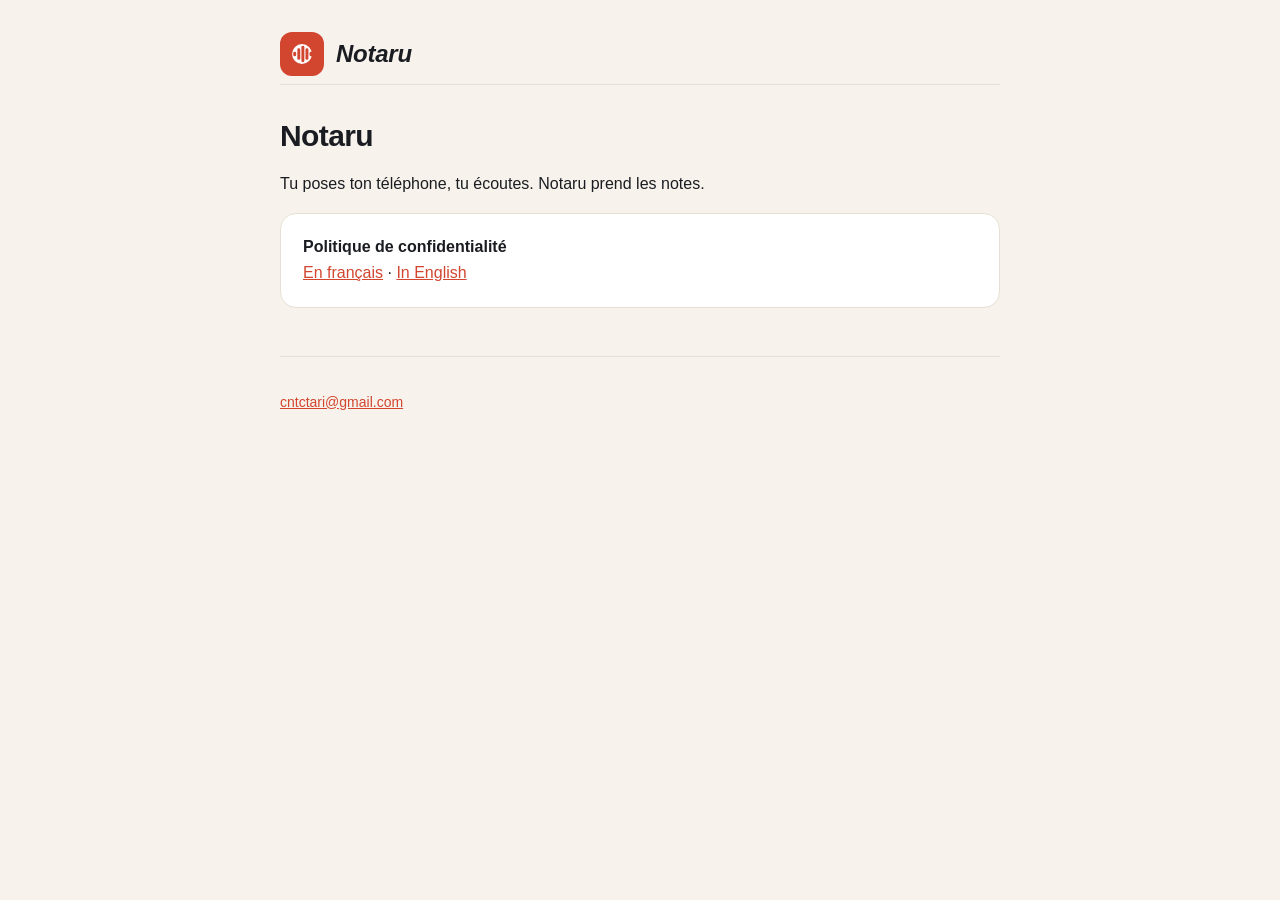
==== index.html @ 10618eb5 "Politique de confidentialité de Notaru, en français et en anglais Le Play Store exige une politique " ====
<!DOCTYPE html>
<html lang="fr">
<head>
<meta charset="utf-8">
<meta name="viewport" content="width=device-width, initial-scale=1">
<title>Notaru — mentions légales</title>
<link rel="stylesheet" href="style.css">
<link rel="icon" href="logo.svg" type="image/svg+xml">
</head>
<body>
<main>

<header>
  <span class="logo"><img src="logo.svg" alt="" width="28" height="28"></span>
  <span class="nom">Notaru</span>
</header>

<h1>Notaru</h1>
<p>Tu poses ton téléphone, tu écoutes. Notaru prend les notes.</p>

<div class="resume">
  <p><strong>Politique de confidentialité</strong><br>
  <a href="confidentialite.html">En français</a> ·
  <a href="privacy.html">In English</a></p>
</div>

<footer>
  <p><a href="mailto:cntctari@gmail.com">cntctari@gmail.com</a></p>
</footer>

</main>
</body>
</html>
---- style.css ----
/* Reprend la palette de l'application, y compris le thème sombre :
   quelqu'un qui arrive ici depuis l'app ne doit pas avoir l'impression
   d'avoir changé de site. */
:root{
  --bg:#F7F3EC; --surface:#FFFFFF; --ink:#1A1C21; --ink-soft:#5D6168;
  --line:#E6DFD3; --accent:#D2452F; --accent-tint:#FBEAE6;
}
@media (prefers-color-scheme: dark){
  :root{
    --bg:#15171B; --surface:#1E2127; --ink:#EDE9E2; --ink-soft:#A3A5AC;
    --line:#2E323A; --accent:#E4573F; --accent-tint:#2E211F;
  }
}

*{ box-sizing:border-box }
body{
  margin:0; background:var(--bg); color:var(--ink);
  font:16px/1.65 -apple-system, BlinkMacSystemFont, "Segoe UI", Roboto, sans-serif;
  /* La marge latérale évite que le texte touche le bord sur téléphone. */
  padding:0 18px 64px;
}
main{ max-width:720px; margin:0 auto }

header{
  display:flex; align-items:center; gap:12px;
  padding:32px 0 8px; border-bottom:1px solid var(--line); margin-bottom:32px;
}
header .logo{
  width:44px; height:44px; border-radius:12px; background:var(--accent);
  display:flex; align-items:center; justify-content:center; flex:0 0 auto;
}
header .nom{ font-size:24px; font-weight:700; font-style:italic; letter-spacing:-.01em }
header .langues{ margin-left:auto; font-size:14px }
header .langues a{ color:var(--ink-soft); text-decoration:none; padding:4px 8px; border-radius:8px }
header .langues a:hover{ background:var(--accent-tint); color:var(--accent) }
header .langues a[aria-current]{ color:var(--accent); font-weight:600 }

h1{ font-size:30px; line-height:1.25; margin:0 0 6px; letter-spacing:-.02em }
.maj{ color:var(--ink-soft); font-size:14px; margin:0 0 32px }
h2{ font-size:20px; margin:36px 0 10px; letter-spacing:-.01em }
h3{ font-size:16px; margin:24px 0 6px }
p, li{ color:var(--ink) }
a{ color:var(--accent) }

.resume{
  background:var(--surface); border:1px solid var(--line); border-radius:16px;
  padding:20px 22px; margin:0 0 8px;
}
.resume p:first-child{ margin-top:0 }
.resume p:last-child{ margin-bottom:0 }

table{ border-collapse:collapse; width:100%; margin:12px 0; font-size:15px }
th, td{ text-align:start; padding:10px 12px; border-bottom:1px solid var(--line); vertical-align:top }
th{ color:var(--ink-soft); font-weight:600 }

footer{
  margin-top:48px; padding-top:20px; border-top:1px solid var(--line);
  color:var(--ink-soft); font-size:14px;
}
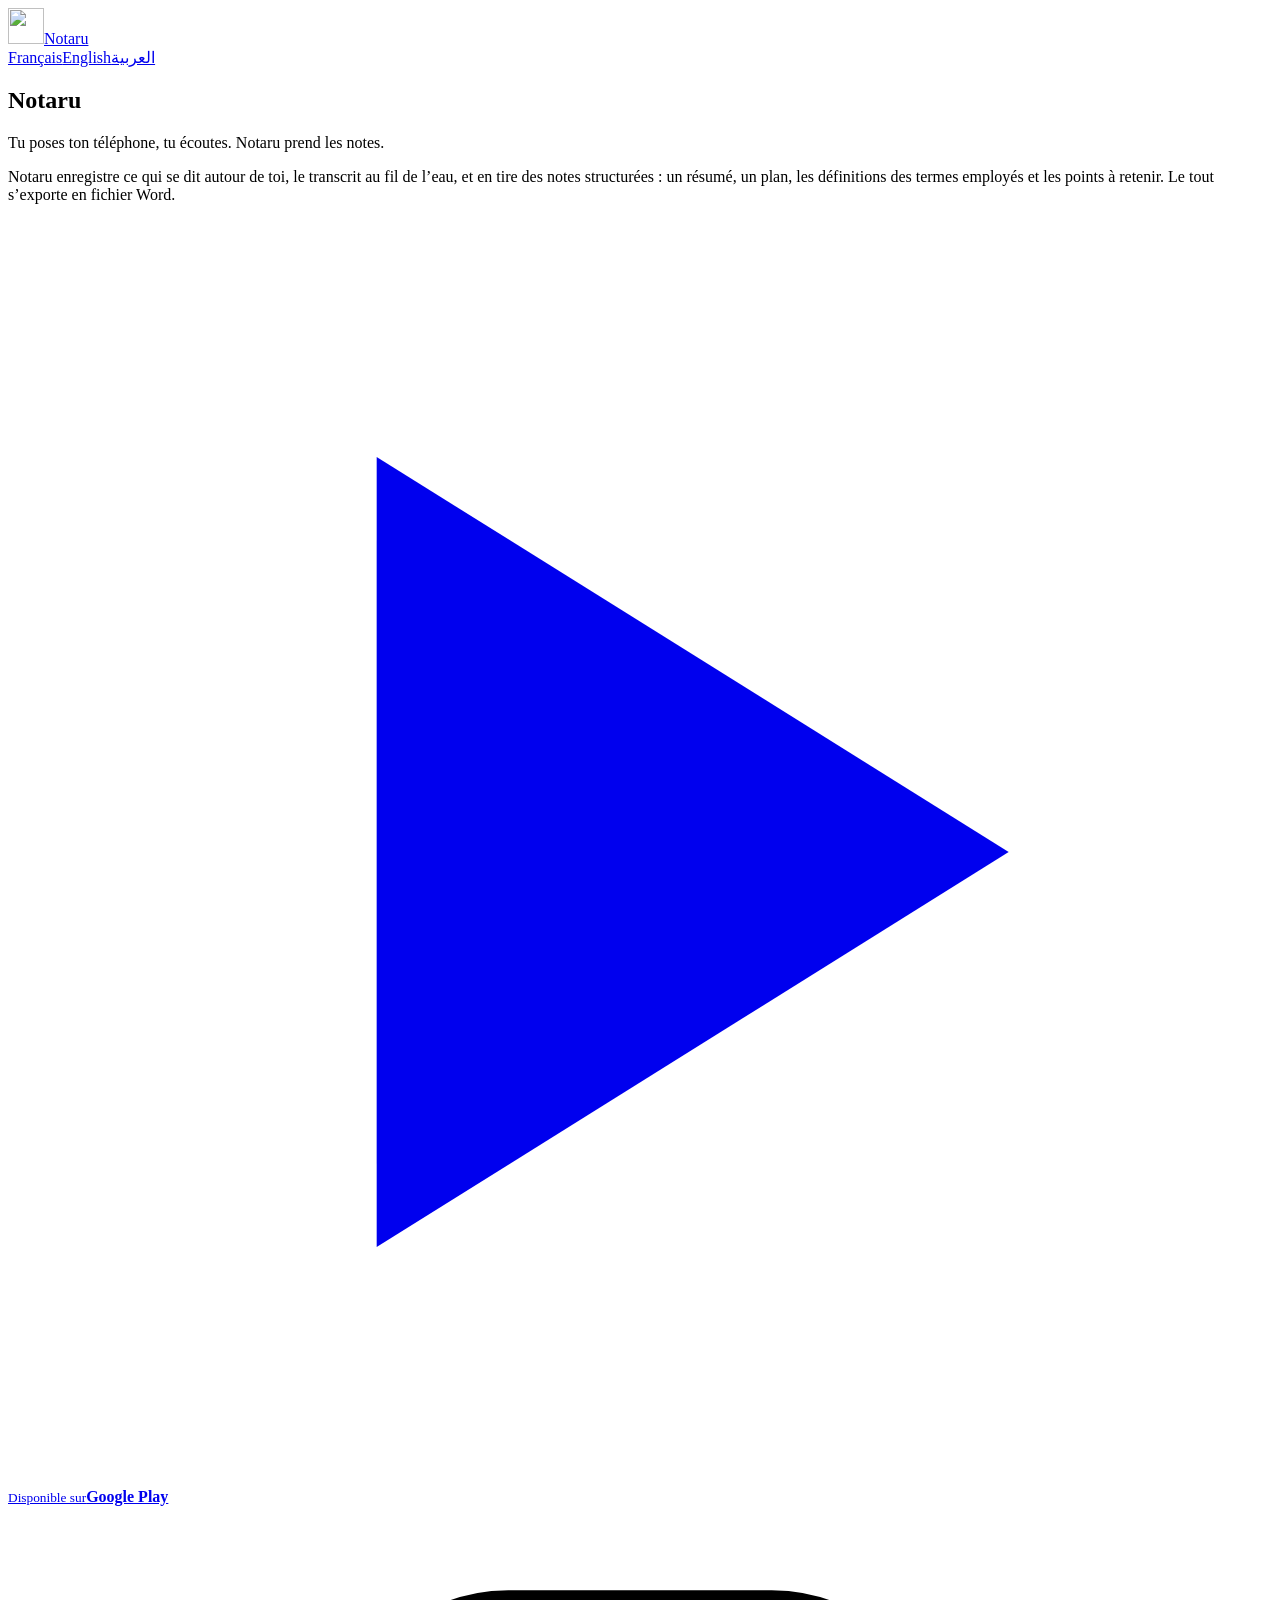
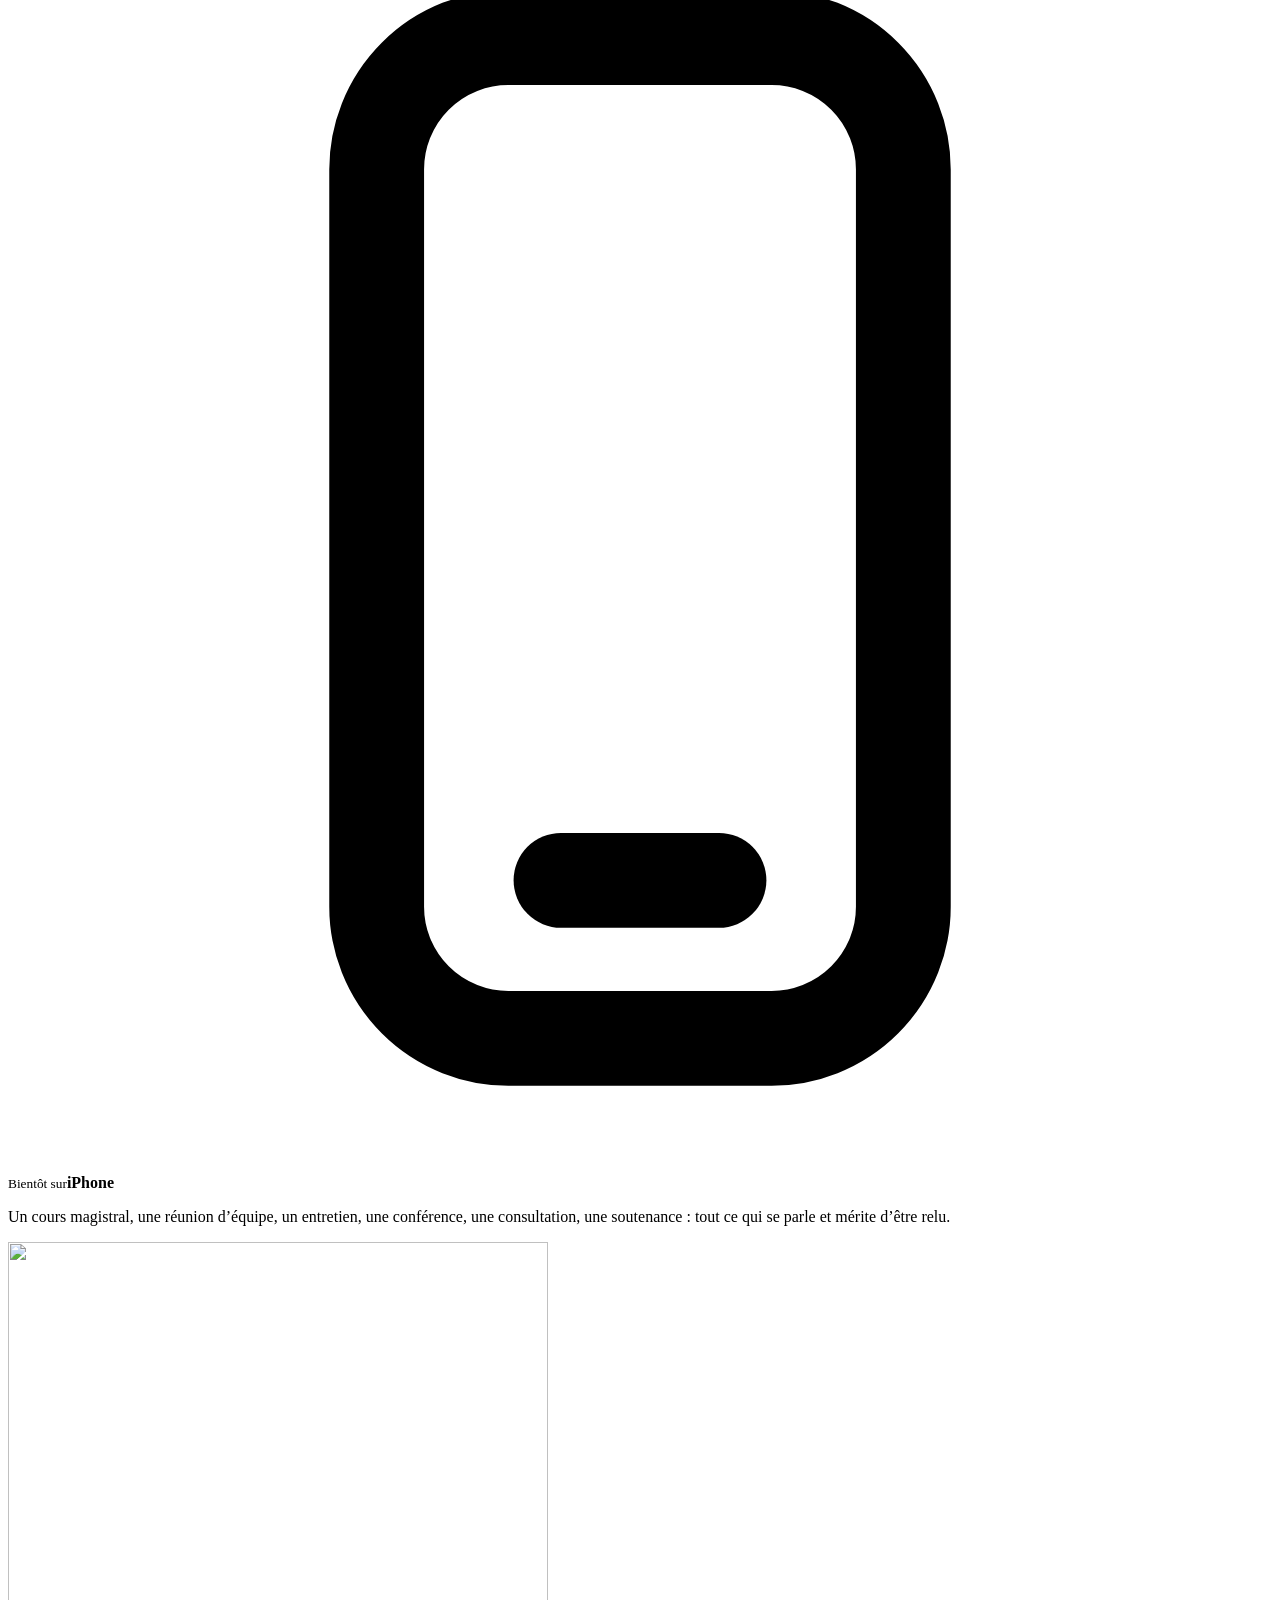
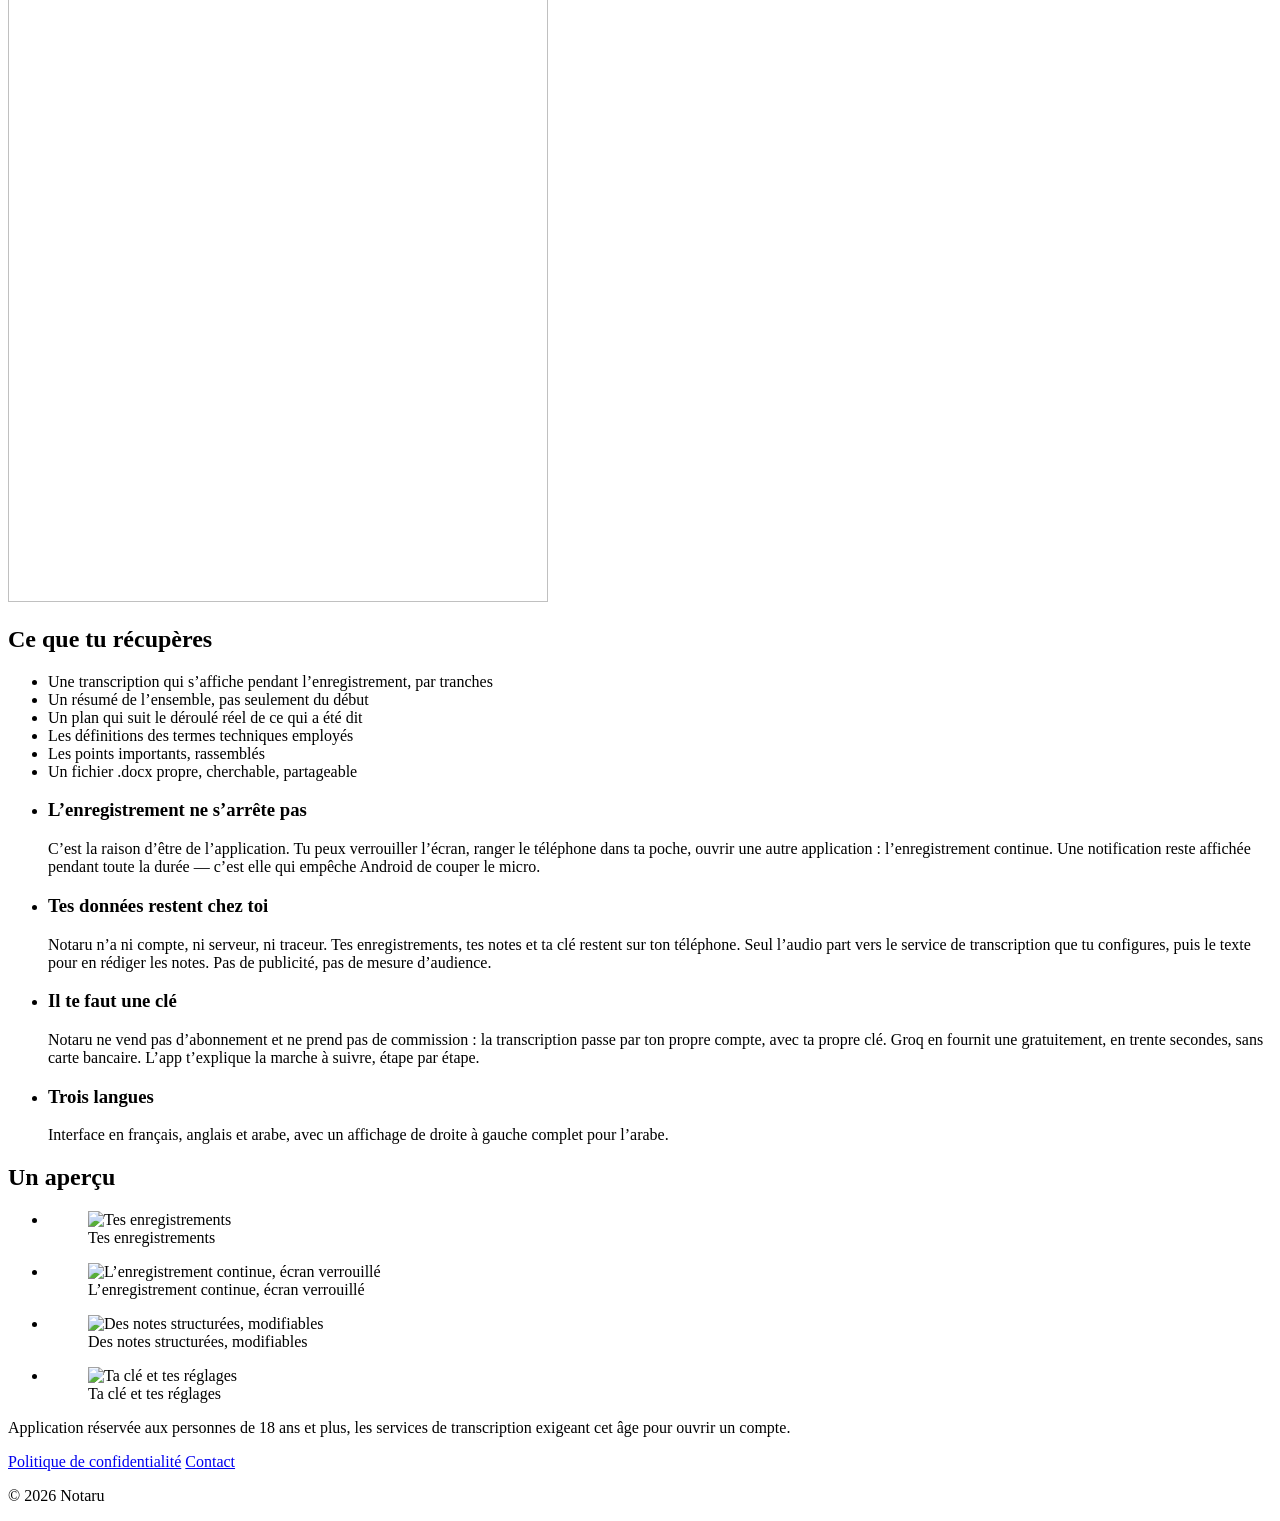
==== commit 1519abe6: "Page de présentation de Notaru, en français, anglais et arabe index.html (fr), en.html, ar.html, gén" ====
--- a/index.html
+++ b/index.html
@@ -1,33 +1,80 @@
-<!DOCTYPE html>
-<html lang="fr">
+<!doctype html>
+<html lang="fr" dir="ltr">
 <head>
-<meta charset="utf-8">
-<meta name="viewport" content="width=device-width, initial-scale=1">
-<title>Notaru — mentions légales</title>
-<link rel="stylesheet" href="style.css">
-<link rel="icon" href="logo.svg" type="image/svg+xml">
+  <meta charset="utf-8">
+  <meta name="viewport" content="width=device-width, initial-scale=1">
+  <title>Notaru — tu écoutes, Notaru prend les notes</title>
+  <meta name="description" content="Notaru enregistre, transcrit au fil de l’eau et tire des notes structurées de tes cours, réunions et entretiens : résumé, plan, définitions, points à retenir, en .docx.">
+  <meta name="color-scheme" content="light dark">
+  <meta name="theme-color" content="#D2452F">
+  <link rel="canonical" href="https://fradali.github.io/Notaru-politique/">
+  <link rel="alternate" hreflang="fr" href="https://fradali.github.io/Notaru-politique/">
+  <link rel="alternate" hreflang="en" href="https://fradali.github.io/Notaru-politique/en.html">
+  <link rel="alternate" hreflang="ar" href="https://fradali.github.io/Notaru-politique/ar.html">
+  <link rel="alternate" hreflang="x-default" href="https://fradali.github.io/Notaru-politique/">
+  <meta property="og:type" content="website">
+  <meta property="og:title" content="Notaru — tu écoutes, Notaru prend les notes">
+  <meta property="og:description" content="Notaru enregistre, transcrit au fil de l’eau et tire des notes structurées de tes cours, réunions et entretiens : résumé, plan, définitions, points à retenir, en .docx.">
+  <meta property="og:url" content="https://fradali.github.io/Notaru-politique/">
+  <meta property="og:image" content="https://fradali.github.io/Notaru-politique/img/og.jpg">
+  <meta name="twitter:card" content="summary_large_image">
+  <link rel="icon" href="logo.svg" type="image/svg+xml">
+  <link rel="apple-touch-icon" href="img/icon-192.png">
+  <link rel="stylesheet" href="landing.css">
 </head>
 <body>
-<main>
+  <header class="top">
+    <a class="brand" href="./"><img src="img/icon-192.png" width="36" height="36" alt=""><span>Notaru</span></a>
+    <nav class="langs" aria-label="Language"><a href="./" lang="fr" aria-current="page">Français</a><a href="en.html" lang="en" hreflang="en">English</a><a href="ar.html" lang="ar" hreflang="ar">العربية</a></nav>
+  </header>
 
-<header>
-  <span class="logo"><img src="logo.svg" alt="" width="28" height="28"></span>
-  <span class="nom">Notaru</span>
-</header>
+  <main>
+    <section class="hero">
+      <div class="hero__text">
+        <h1>Notaru</h1>
+        <p class="hero__tagline">Tu poses ton téléphone, tu écoutes. Notaru prend les notes.</p>
+        <p class="hero__lead">Notaru enregistre ce qui se dit autour de toi, le transcrit au fil de l’eau, et en tire des notes structurées : un résumé, un plan, les définitions des termes employés et les points à retenir. Le tout s’exporte en fichier Word.</p>
+        <div class="stores">
+          <a class="store" href="https://play.google.com/store/apps/details?id=app.notaru&amp;hl=fr" rel="noopener"><svg viewBox="0 0 24 24" aria-hidden="true"><path d="M7 4.5v15l12-7.5z" fill="currentColor"/></svg><span><small>Disponible sur</small><strong>Google Play</strong></span></a>
+          <span class="store store--soon" aria-disabled="true"><svg viewBox="0 0 24 24" aria-hidden="true"><rect x="7" y="2.5" width="10" height="19" rx="2.5" fill="none" stroke="currentColor" stroke-width="1.8"/><path d="M10.5 18.5h3" stroke="currentColor" stroke-width="1.8" stroke-linecap="round"/></svg><span><small>Bientôt sur</small><strong>iPhone</strong></span></span>
+        </div>
+        <p class="hero__uses">Un cours magistral, une réunion d’équipe, un entretien, une conférence, une consultation, une soutenance : tout ce qui se parle et mérite d’être relu.</p>
+      </div>
+      <div class="hero__art">
+        <img src="img/2-enregistrement.jpg" width="540" height="960" alt="">
+      </div>
+    </section>
 
-<h1>Notaru</h1>
-<p>Tu poses ton téléphone, tu écoutes. Notaru prend les notes.</p>
+    <section class="features" aria-labelledby="gets-title">
+      <h2 id="gets-title">Ce que tu récupères</h2>
+      <ul class="gets"><li>Une transcription qui s’affiche pendant l’enregistrement, par tranches</li><li>Un résumé de l’ensemble, pas seulement du début</li><li>Un plan qui suit le déroulé réel de ce qui a été dit</li><li>Les définitions des termes techniques employés</li><li>Les points importants, rassemblés</li><li>Un fichier .docx propre, cherchable, partageable</li></ul>
+      <ul class="cards">
+        <li class="card"><h3>L’enregistrement ne s’arrête pas</h3><p>C’est la raison d’être de l’application. Tu peux verrouiller l’écran, ranger le téléphone dans ta poche, ouvrir une autre application : l’enregistrement continue. Une notification reste affichée pendant toute la durée — c’est elle qui empêche Android de couper le micro.</p></li>
+        <li class="card"><h3>Tes données restent chez toi</h3><p>Notaru n’a ni compte, ni serveur, ni traceur. Tes enregistrements, tes notes et ta clé restent sur ton téléphone. Seul l’audio part vers le service de transcription que tu configures, puis le texte pour en rédiger les notes. Pas de publicité, pas de mesure d’audience.</p></li>
+        <li class="card"><h3>Il te faut une clé</h3><p>Notaru ne vend pas d’abonnement et ne prend pas de commission : la transcription passe par ton propre compte, avec ta propre clé. Groq en fournit une gratuitement, en trente secondes, sans carte bancaire. L’app t’explique la marche à suivre, étape par étape.</p></li>
+        <li class="card"><h3>Trois langues</h3><p>Interface en français, anglais et arabe, avec un affichage de droite à gauche complet pour l’arabe.</p></li>
+      </ul>
+    </section>
 
-<div class="resume">
-  <p><strong>Politique de confidentialité</strong><br>
-  <a href="confidentialite.html">En français</a> ·
-  <a href="privacy.html">In English</a></p>
-</div>
+    <section class="shots" aria-labelledby="shots-title">
+      <h2 id="shots-title">Un aperçu</h2>
+      <ul>
+        <li><figure><img src="img/1-liste.jpg" width="540" height="960" loading="eager" alt="Tes enregistrements"><figcaption>Tes enregistrements</figcaption></figure></li>
+        <li><figure><img src="img/2-enregistrement.jpg" width="540" height="960" loading="eager" alt="L’enregistrement continue, écran verrouillé"><figcaption>L’enregistrement continue, écran verrouillé</figcaption></figure></li>
+        <li><figure><img src="img/3-notes.jpg" width="540" height="960" loading="lazy" alt="Des notes structurées, modifiables"><figcaption>Des notes structurées, modifiables</figcaption></figure></li>
+        <li><figure><img src="img/4-reglages.jpg" width="540" height="960" loading="lazy" alt="Ta clé et tes réglages"><figcaption>Ta clé et tes réglages</figcaption></figure></li>
+      </ul>
+    </section>
 
-<footer>
-  <p><a href="mailto:cntctari@gmail.com">cntctari@gmail.com</a></p>
-</footer>
+    <section class="age"><p>Application réservée aux personnes de 18 ans et plus, les services de transcription exigeant cet âge pour ouvrir un compte.</p></section>
+  </main>
 
-</main>
+  <footer class="foot">
+    <nav aria-label="Politique de confidentialité">
+      <a href="confidentialite.html">Politique de confidentialité</a>
+      <a href="mailto:cntctari@gmail.com">Contact</a>
+    </nav>
+    <p class="muted">© 2026 Notaru</p>
+  </footer>
 </body>
 </html>
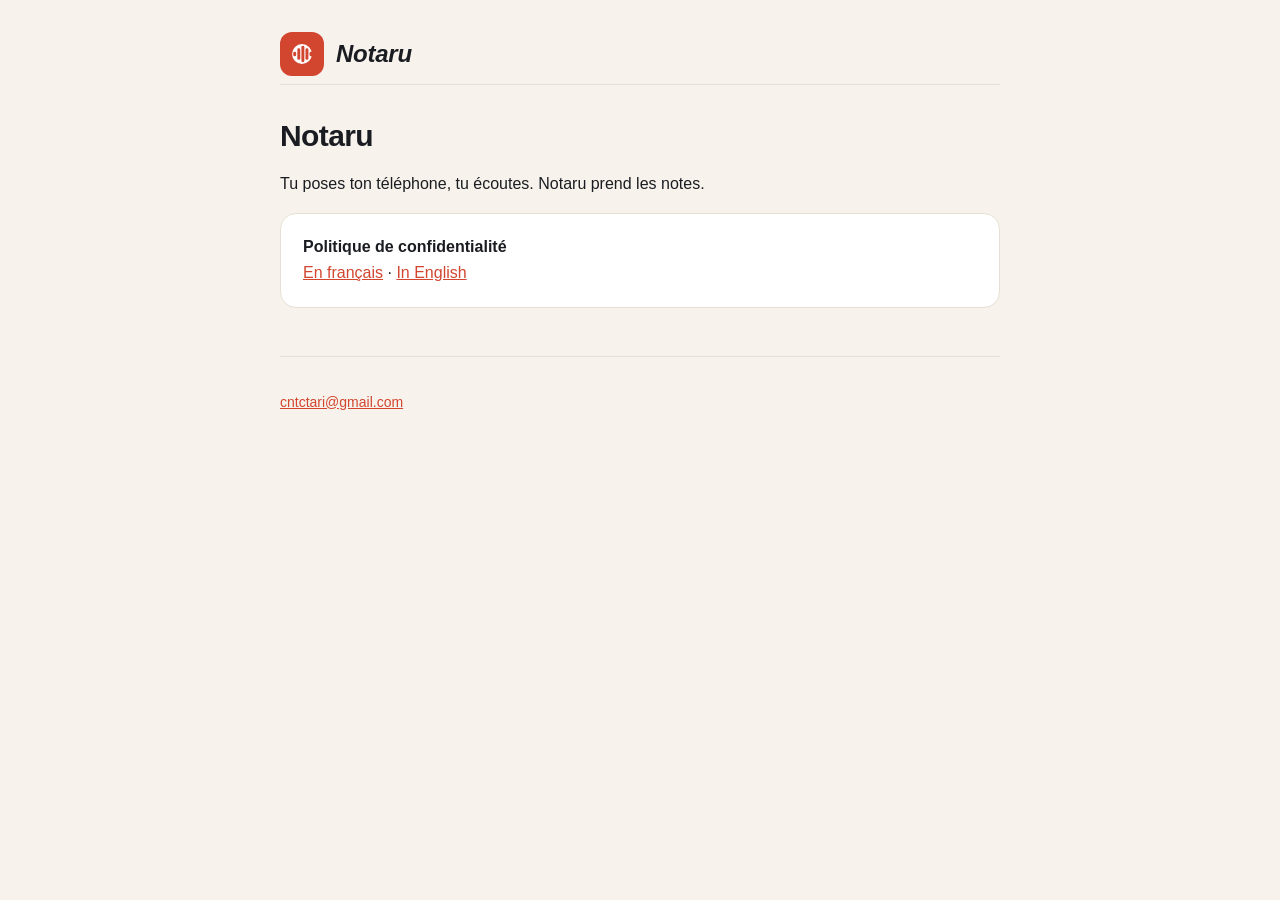
==== commit a9d5f3e0: "Revert "Page de présentation de Notaru, en français, anglais et arabe" This reverts commit 1519abe6a" ====
--- a/index.html
+++ b/index.html
@@ -1,80 +1,33 @@
-<!doctype html>
-<html lang="fr" dir="ltr">
+<!DOCTYPE html>
+<html lang="fr">
 <head>
-  <meta charset="utf-8">
-  <meta name="viewport" content="width=device-width, initial-scale=1">
-  <title>Notaru — tu écoutes, Notaru prend les notes</title>
-  <meta name="description" content="Notaru enregistre, transcrit au fil de l’eau et tire des notes structurées de tes cours, réunions et entretiens : résumé, plan, définitions, points à retenir, en .docx.">
-  <meta name="color-scheme" content="light dark">
-  <meta name="theme-color" content="#D2452F">
-  <link rel="canonical" href="https://fradali.github.io/Notaru-politique/">
-  <link rel="alternate" hreflang="fr" href="https://fradali.github.io/Notaru-politique/">
-  <link rel="alternate" hreflang="en" href="https://fradali.github.io/Notaru-politique/en.html">
-  <link rel="alternate" hreflang="ar" href="https://fradali.github.io/Notaru-politique/ar.html">
-  <link rel="alternate" hreflang="x-default" href="https://fradali.github.io/Notaru-politique/">
-  <meta property="og:type" content="website">
-  <meta property="og:title" content="Notaru — tu écoutes, Notaru prend les notes">
-  <meta property="og:description" content="Notaru enregistre, transcrit au fil de l’eau et tire des notes structurées de tes cours, réunions et entretiens : résumé, plan, définitions, points à retenir, en .docx.">
-  <meta property="og:url" content="https://fradali.github.io/Notaru-politique/">
-  <meta property="og:image" content="https://fradali.github.io/Notaru-politique/img/og.jpg">
-  <meta name="twitter:card" content="summary_large_image">
-  <link rel="icon" href="logo.svg" type="image/svg+xml">
-  <link rel="apple-touch-icon" href="img/icon-192.png">
-  <link rel="stylesheet" href="landing.css">
+<meta charset="utf-8">
+<meta name="viewport" content="width=device-width, initial-scale=1">
+<title>Notaru — mentions légales</title>
+<link rel="stylesheet" href="style.css">
+<link rel="icon" href="logo.svg" type="image/svg+xml">
 </head>
 <body>
-  <header class="top">
-    <a class="brand" href="./"><img src="img/icon-192.png" width="36" height="36" alt=""><span>Notaru</span></a>
-    <nav class="langs" aria-label="Language"><a href="./" lang="fr" aria-current="page">Français</a><a href="en.html" lang="en" hreflang="en">English</a><a href="ar.html" lang="ar" hreflang="ar">العربية</a></nav>
-  </header>
+<main>
 
-  <main>
-    <section class="hero">
-      <div class="hero__text">
-        <h1>Notaru</h1>
-        <p class="hero__tagline">Tu poses ton téléphone, tu écoutes. Notaru prend les notes.</p>
-        <p class="hero__lead">Notaru enregistre ce qui se dit autour de toi, le transcrit au fil de l’eau, et en tire des notes structurées : un résumé, un plan, les définitions des termes employés et les points à retenir. Le tout s’exporte en fichier Word.</p>
-        <div class="stores">
-          <a class="store" href="https://play.google.com/store/apps/details?id=app.notaru&amp;hl=fr" rel="noopener"><svg viewBox="0 0 24 24" aria-hidden="true"><path d="M7 4.5v15l12-7.5z" fill="currentColor"/></svg><span><small>Disponible sur</small><strong>Google Play</strong></span></a>
-          <span class="store store--soon" aria-disabled="true"><svg viewBox="0 0 24 24" aria-hidden="true"><rect x="7" y="2.5" width="10" height="19" rx="2.5" fill="none" stroke="currentColor" stroke-width="1.8"/><path d="M10.5 18.5h3" stroke="currentColor" stroke-width="1.8" stroke-linecap="round"/></svg><span><small>Bientôt sur</small><strong>iPhone</strong></span></span>
-        </div>
-        <p class="hero__uses">Un cours magistral, une réunion d’équipe, un entretien, une conférence, une consultation, une soutenance : tout ce qui se parle et mérite d’être relu.</p>
-      </div>
-      <div class="hero__art">
-        <img src="img/2-enregistrement.jpg" width="540" height="960" alt="">
-      </div>
-    </section>
+<header>
+  <span class="logo"><img src="logo.svg" alt="" width="28" height="28"></span>
+  <span class="nom">Notaru</span>
+</header>
 
-    <section class="features" aria-labelledby="gets-title">
-      <h2 id="gets-title">Ce que tu récupères</h2>
-      <ul class="gets"><li>Une transcription qui s’affiche pendant l’enregistrement, par tranches</li><li>Un résumé de l’ensemble, pas seulement du début</li><li>Un plan qui suit le déroulé réel de ce qui a été dit</li><li>Les définitions des termes techniques employés</li><li>Les points importants, rassemblés</li><li>Un fichier .docx propre, cherchable, partageable</li></ul>
-      <ul class="cards">
-        <li class="card"><h3>L’enregistrement ne s’arrête pas</h3><p>C’est la raison d’être de l’application. Tu peux verrouiller l’écran, ranger le téléphone dans ta poche, ouvrir une autre application : l’enregistrement continue. Une notification reste affichée pendant toute la durée — c’est elle qui empêche Android de couper le micro.</p></li>
-        <li class="card"><h3>Tes données restent chez toi</h3><p>Notaru n’a ni compte, ni serveur, ni traceur. Tes enregistrements, tes notes et ta clé restent sur ton téléphone. Seul l’audio part vers le service de transcription que tu configures, puis le texte pour en rédiger les notes. Pas de publicité, pas de mesure d’audience.</p></li>
-        <li class="card"><h3>Il te faut une clé</h3><p>Notaru ne vend pas d’abonnement et ne prend pas de commission : la transcription passe par ton propre compte, avec ta propre clé. Groq en fournit une gratuitement, en trente secondes, sans carte bancaire. L’app t’explique la marche à suivre, étape par étape.</p></li>
-        <li class="card"><h3>Trois langues</h3><p>Interface en français, anglais et arabe, avec un affichage de droite à gauche complet pour l’arabe.</p></li>
-      </ul>
-    </section>
+<h1>Notaru</h1>
+<p>Tu poses ton téléphone, tu écoutes. Notaru prend les notes.</p>
 
-    <section class="shots" aria-labelledby="shots-title">
-      <h2 id="shots-title">Un aperçu</h2>
-      <ul>
-        <li><figure><img src="img/1-liste.jpg" width="540" height="960" loading="eager" alt="Tes enregistrements"><figcaption>Tes enregistrements</figcaption></figure></li>
-        <li><figure><img src="img/2-enregistrement.jpg" width="540" height="960" loading="eager" alt="L’enregistrement continue, écran verrouillé"><figcaption>L’enregistrement continue, écran verrouillé</figcaption></figure></li>
-        <li><figure><img src="img/3-notes.jpg" width="540" height="960" loading="lazy" alt="Des notes structurées, modifiables"><figcaption>Des notes structurées, modifiables</figcaption></figure></li>
-        <li><figure><img src="img/4-reglages.jpg" width="540" height="960" loading="lazy" alt="Ta clé et tes réglages"><figcaption>Ta clé et tes réglages</figcaption></figure></li>
-      </ul>
-    </section>
+<div class="resume">
+  <p><strong>Politique de confidentialité</strong><br>
+  <a href="confidentialite.html">En français</a> ·
+  <a href="privacy.html">In English</a></p>
+</div>
 
-    <section class="age"><p>Application réservée aux personnes de 18 ans et plus, les services de transcription exigeant cet âge pour ouvrir un compte.</p></section>
-  </main>
+<footer>
+  <p><a href="mailto:cntctari@gmail.com">cntctari@gmail.com</a></p>
+</footer>
 
-  <footer class="foot">
-    <nav aria-label="Politique de confidentialité">
-      <a href="confidentialite.html">Politique de confidentialité</a>
-      <a href="mailto:cntctari@gmail.com">Contact</a>
-    </nav>
-    <p class="muted">© 2026 Notaru</p>
-  </footer>
+</main>
 </body>
 </html>
--- a/style.css
+++ b/style.css
@@ -0,0 +1,59 @@
+/* Reprend la palette de l'application, y compris le thème sombre :
+   quelqu'un qui arrive ici depuis l'app ne doit pas avoir l'impression
+   d'avoir changé de site. */
+:root{
+  --bg:#F7F3EC; --surface:#FFFFFF; --ink:#1A1C21; --ink-soft:#5D6168;
+  --line:#E6DFD3; --accent:#D2452F; --accent-tint:#FBEAE6;
+}
+@media (prefers-color-scheme: dark){
+  :root{
+    --bg:#15171B; --surface:#1E2127; --ink:#EDE9E2; --ink-soft:#A3A5AC;
+    --line:#2E323A; --accent:#E4573F; --accent-tint:#2E211F;
+  }
+}
+
+*{ box-sizing:border-box }
+body{
+  margin:0; background:var(--bg); color:var(--ink);
+  font:16px/1.65 -apple-system, BlinkMacSystemFont, "Segoe UI", Roboto, sans-serif;
+  /* La marge latérale évite que le texte touche le bord sur téléphone. */
+  padding:0 18px 64px;
+}
+main{ max-width:720px; margin:0 auto }
+
+header{
+  display:flex; align-items:center; gap:12px;
+  padding:32px 0 8px; border-bottom:1px solid var(--line); margin-bottom:32px;
+}
+header .logo{
+  width:44px; height:44px; border-radius:12px; background:var(--accent);
+  display:flex; align-items:center; justify-content:center; flex:0 0 auto;
+}
+header .nom{ font-size:24px; font-weight:700; font-style:italic; letter-spacing:-.01em }
+header .langues{ margin-left:auto; font-size:14px }
+header .langues a{ color:var(--ink-soft); text-decoration:none; padding:4px 8px; border-radius:8px }
+header .langues a:hover{ background:var(--accent-tint); color:var(--accent) }
+header .langues a[aria-current]{ color:var(--accent); font-weight:600 }
+
+h1{ font-size:30px; line-height:1.25; margin:0 0 6px; letter-spacing:-.02em }
+.maj{ color:var(--ink-soft); font-size:14px; margin:0 0 32px }
+h2{ font-size:20px; margin:36px 0 10px; letter-spacing:-.01em }
+h3{ font-size:16px; margin:24px 0 6px }
+p, li{ color:var(--ink) }
+a{ color:var(--accent) }
+
+.resume{
+  background:var(--surface); border:1px solid var(--line); border-radius:16px;
+  padding:20px 22px; margin:0 0 8px;
+}
+.resume p:first-child{ margin-top:0 }
+.resume p:last-child{ margin-bottom:0 }
+
+table{ border-collapse:collapse; width:100%; margin:12px 0; font-size:15px }
+th, td{ text-align:start; padding:10px 12px; border-bottom:1px solid var(--line); vertical-align:top }
+th{ color:var(--ink-soft); font-weight:600 }
+
+footer{
+  margin-top:48px; padding-top:20px; border-top:1px solid var(--line);
+  color:var(--ink-soft); font-size:14px;
+}
